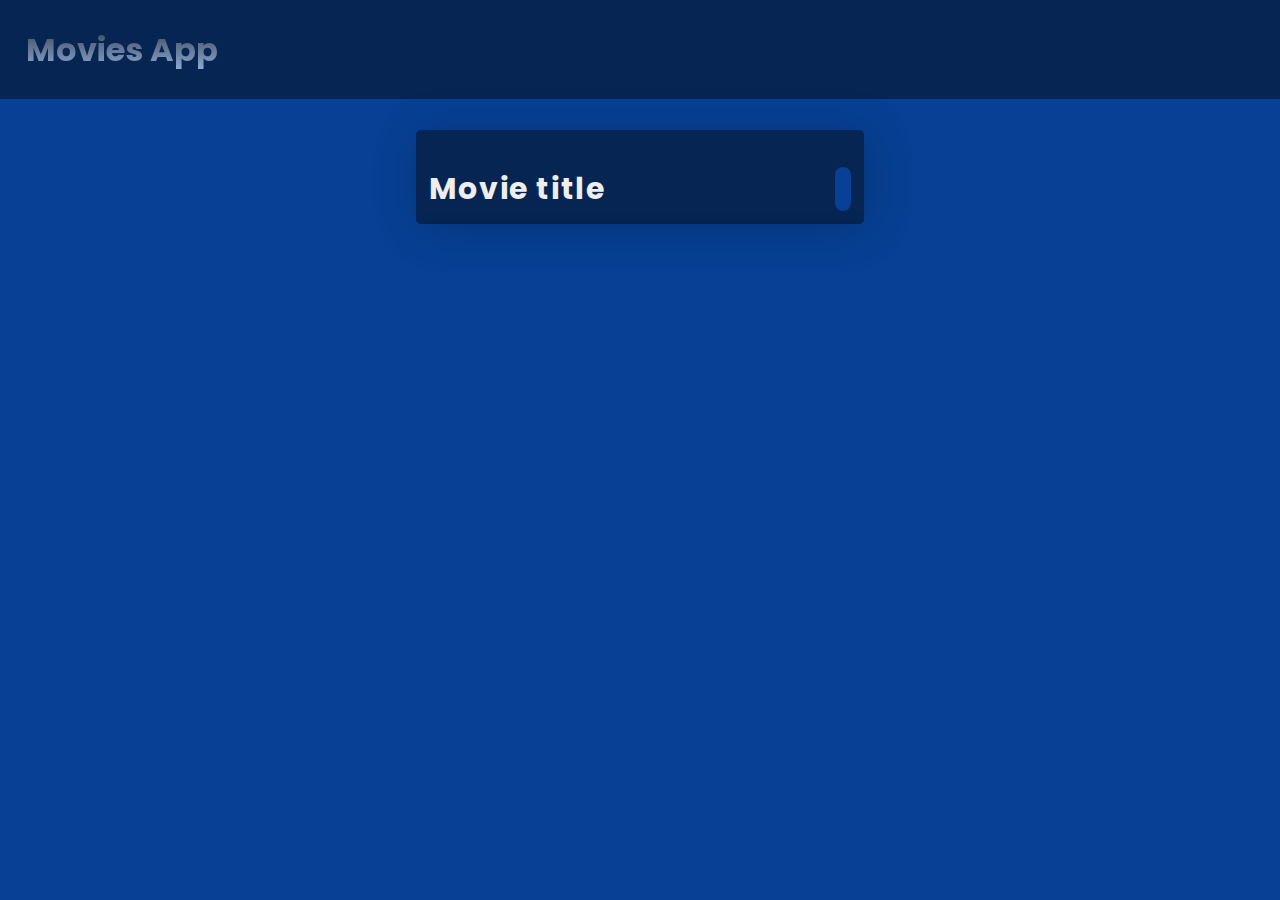
==== index.html @ a8827f7c "Rename index .html to index.html" ====
<!DOCTYPE html>
<html lang="en">
<head>
    <meta charset="UTF-8">
    <meta http-equiv="X-UA-Compatible" content="IE=edge">
    <meta name="viewport" content="width=device-width, initial-scale=1.0">
    <link rel="stylesheet" href="style.css">
    <title>Movies App</title>
</head>
<body>
    <header>
        <a href="" class="logo">Movies App</a>
    </header>
    <main id="main">
        <div class="movie">
            <img src="" alt="" class="movie-img">
            <div class="movie-info">
                <h3>Movie title </h3>
                <span class="green"></span>
            </div>
            <div class="overview">
                <h3 class="overview">
                    Lorem ipsum dolor sit amet, consectetur adipisicing elit. Doloribus nesciunt dolores rem obcaecati iste debitis temporibus alias explicabo labore nulla.
                </h3>
            </div>
        </div>
        
    </main>

    <!-- a548bbc49aa8619f2f66ffc709447d50 -->
    <!-- https://api.themoviedb.org/3/movie/550?api_key=a548bbc49aa8619f2f66ffc709447d50 -->
    <!-- eyJhbGciOiJIUzI1NiJ9.eyJhdWQiOiJhNTQ4YmJjNDlhYTg2MTlmMmY2NmZmYzcwOTQ0N2Q1MCIsInN1YiI6IjYzN2Q0YmY5N2Q0MWFhMDBkZWQ4NjhjNyIsInNjb3BlcyI6WyJhcGlfcmVhZCJdLCJ2ZXJzaW9uIjoxfQ.hUfoxlT4k6gJS42b8-e-phX2fzndmkhb0nacwsXPm74 -->
    

    <script src="script.js"></script>
</body>
</html>
---- style.css ----
/* Style your project here*/
/* Style your project here*/
@import url('https://fonts.googleapis.com/css2?family=Freehand&family=Kaushan+Script&family=Poppins:ital,wght@1,200&family=Roboto:wght@400;700&family=Smooch&display=swap');

:root {
    --primary_color: #074094;
    --secondary_color: #062552;
}

* {
    margin: 0;
    padding: 0;
    box-sizing: border-box;
}

body {
    background-color: var(--primary_color);
    font-family: 'Poppins', sans-serif;
    margin: 0;
}

header {
    background-color: var(--secondary_color);
    display: flex;
    justify-content: space-between;
    padding: 1.6rem;
}

.logo {
    font-size: 2rem;
    background: -webkit-linear-gradient(#374151, #94b2e0);
    -webkit-background-clip: text;
    background-clip: text;
    -webkit-text-fill-color: transparent;
    font-weight: bold;
}

.search {
    background-color: transparent;
    border: 0.2rem solid #64748b;
    border-radius: 5rem;
    font-family: inherit;
    padding: 0.5rem 1rem;

}

.search:focus {
    outline: none;
    background-color: var(--primary_color);
    color: #fff;
}

#main {
    display: flex;
    flex-wrap: wrap;
    justify-content: space-evenly;
}

.movie {
    width: 28rem;
    margin: 1.9rem;
    background-color: var(--secondary_color);
    box-shadow: 0.2rem 0.2rem 3rem 0 rgba(0, 0, 0, 0.2);
    border-radius: 0.3rem;
    overflow: hidden;
    position: relative;
}

.movie-img {
    width: 100%;
}

.movie-info {
    display: flex;
    justify-content: space-between;
    padding: 0.8rem;
    letter-spacing: 0.1rem;
    font-size: 1.6rem;
}

.movie-info h3 {
    color: #eee;
}

.movie-info span {
    background-color: var(--primary_color);
    padding: 0.5rem 0.5rem 0.5rem 0.5rem;
    border-radius: 0.5rem;
    font-weight: bold;
}

.movie-info span.green {
    color: lightgreen;
}

.movie-info span.red {
    color: crimson;
}

.movie-info span.orange {
    color: orange;
}

.overview {
    background-color: white;
    padding: 0.8em 0.8em;
    position: absolute;
    left: 0;
    right: 0;
    bottom: 0;
    max-width: 100%;
    transform: translateY(101%);
    font-size: 1.8rem;
    color: #a8a29e;
    transition: all 0.2s ease;
    box-shadow: 0.2rem 0.2rem 1rem rgba(0, 0, 0, 0.2)
}

.overview:hover {
    transform: translateY(0);
}


/* Responsive */
@media only screen and (max-width: 700px) {
    header {
        display: flex;
        flex-direction: column;
        flex-wrap: wrap;
        justify-content: center;
        align-items: center;
    }

    .movie {
        width: 40%;
        background-color: var(--secondary_color);
        box-shadow: 0.2rem 0.2rem 3rem 0 rgba(0, 0, 0, 0.2);
        border-radius: 0.3rem;
        overflow: hidden;
        position: relative;
    }
}

@media only screen and (max-width: 500px) {
    header {
        display: flex;
        flex-direction: column;
        flex-wrap: wrap;
        justify-content: center;
        align-items: center;
    }

    .movie {
        width: 100%;
        background-color: var(--secondary_color);
        box-shadow: 0.2rem 0.2rem 3rem 0 rgba(0, 0, 0, 0.2);
        border-radius: 0.3rem;
        overflow: hidden;
        position: relative;
    }
}
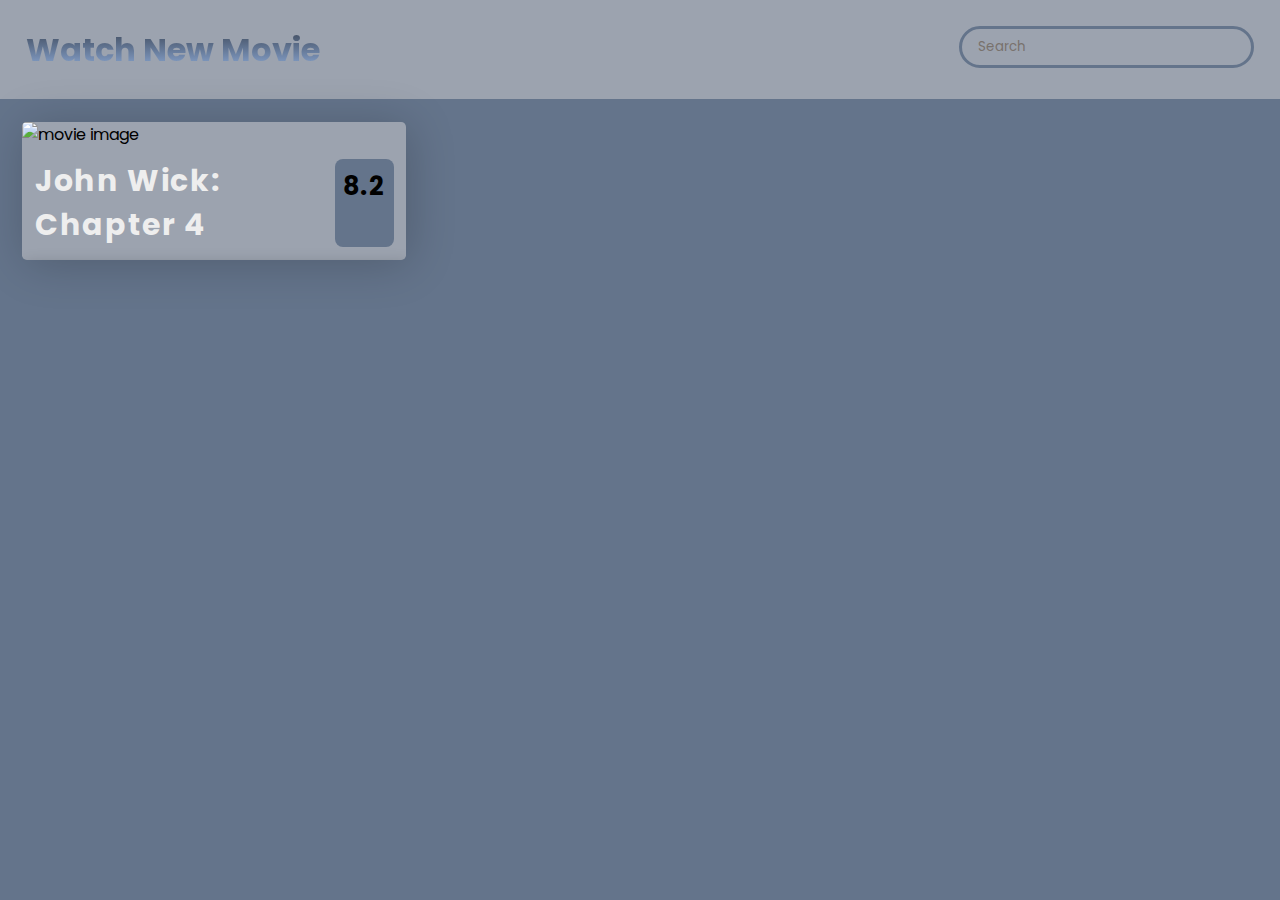
==== commit 583cce0c: "editied code to make functioning search bar" ====
--- a/index.html
+++ b/index.html
@@ -1,37 +1,40 @@
 <!DOCTYPE html>
 <html lang="en">
+
 <head>
-    <meta charset="UTF-8">
-    <meta http-equiv="X-UA-Compatible" content="IE=edge">
-    <meta name="viewport" content="width=device-width, initial-scale=1.0">
-    <link rel="stylesheet" href="style.css">
+    <meta charset="UTF-8" />
+    <meta http-equiv="X-UA-Compatible" content="IE=edge" />
+    <meta name="viewport" content="width=device-width, initial-scale=1.0" />
+    <link rel="stylesheet" href="style.css" />
+
+
     <title>Movies App</title>
 </head>
+
 <body>
+    <!-- Start writing your code here -->
     <header>
-        <a href="" class="logo">Movies App</a>
+        <a href="#" class="logo">Watch New Movie</a>
+    <form id="search_form">
+        <input type="text" id="search" class="search" placeholder="Search" />
+    </form>
     </header>
+    
     <main id="main">
         <div class="movie">
-            <img src="" alt="" class="movie-img">
-            <div class="movie-info">
-                <h3>Movie title </h3>
-                <span class="green"></span>
-            </div>
-            <div class="overview">
-                <h3 class="overview">
-                    Lorem ipsum dolor sit amet, consectetur adipisicing elit. Doloribus nesciunt dolores rem obcaecati iste debitis temporibus alias explicabo labore nulla.
-                </h3>
-            </div>
+        
+        <img src="https://www.themoviedb.org/t/p/original/vZloFAK7NmvMGKE7VkF5UHaz0I.jpg" alt="movie image"
+            class="movie-img" />
+        <div class="movie-info">
+            <h3>John Wick: Chapter 4</h3>
+            <span class=".green">8.2</span>
         </div>
-        
+        <div class="overview">
+            <h3 class="overview">With the price on his head ever increasing, John Wick uncovers a path to defeating The High Table. But before he can earn his freedom, Wick must face off against a new enemy with powerful alliances across the globe and forces that turn old friends into foes.</h3>
+        </div>
+        </div>
     </main>
+        <script src="script.js"></script>
+</body>
 
-    <!-- a548bbc49aa8619f2f66ffc709447d50 -->
-    <!-- https://api.themoviedb.org/3/movie/550?api_key=a548bbc49aa8619f2f66ffc709447d50 -->
-    <!-- eyJhbGciOiJIUzI1NiJ9.eyJhdWQiOiJhNTQ4YmJjNDlhYTg2MTlmMmY2NmZmYzcwOTQ0N2Q1MCIsInN1YiI6IjYzN2Q0YmY5N2Q0MWFhMDBkZWQ4NjhjNyIsInNjb3BlcyI6WyJhcGlfcmVhZCJdLCJ2ZXJzaW9uIjoxfQ.hUfoxlT4k6gJS42b8-e-phX2fzndmkhb0nacwsXPm74 -->
-    
-
-    <script src="script.js"></script>
-</body>
-</html>
+</html>--- a/style.css
+++ b/style.css
@@ -1,10 +1,10 @@
 /* Style your project here*/
-/* Style your project here*/
+
 @import url('https://fonts.googleapis.com/css2?family=Freehand&family=Kaushan+Script&family=Poppins:ital,wght@1,200&family=Roboto:wght@400;700&family=Smooch&display=swap');
 
 :root {
-    --primary_color: #074094;
-    --secondary_color: #062552;
+    --primary_color: #64748b;
+    --secondary_color: #9ca3af;
 }
 
 * {
@@ -30,7 +30,6 @@
     font-size: 2rem;
     background: -webkit-linear-gradient(#374151, #94b2e0);
     -webkit-background-clip: text;
-    background-clip: text;
     -webkit-text-fill-color: transparent;
     font-weight: bold;
 }
@@ -41,7 +40,10 @@
     border-radius: 5rem;
     font-family: inherit;
     padding: 0.5rem 1rem;
+}
 
+.search::placeholder {
+    color: #78716c;
 }
 
 .search:focus {
@@ -53,12 +55,11 @@
 #main {
     display: flex;
     flex-wrap: wrap;
-    justify-content: space-evenly;
 }
 
 .movie {
-    width: 28rem;
-    margin: 1.9rem;
+    width: 24rem;
+    margin: 1.4rem;
     background-color: var(--secondary_color);
     box-shadow: 0.2rem 0.2rem 3rem 0 rgba(0, 0, 0, 0.2);
     border-radius: 0.3rem;
@@ -84,7 +85,7 @@
 
 .movie-info span {
     background-color: var(--primary_color);
-    padding: 0.5rem 0.5rem 0.5rem 0.5rem;
+    padding: 0.5rem 0.5rem 0.5rem;
     border-radius: 0.5rem;
     font-weight: bold;
 }
@@ -113,15 +114,9 @@
     font-size: 1.8rem;
     color: #a8a29e;
     transition: all 0.2s ease;
-    box-shadow: 0.2rem 0.2rem 1rem rgba(0, 0, 0, 0.2)
+    box-shadow: 0.2rem 0.2rem 1rem rgba(0, 0, 0, 0.2);
+    /* transform: translateY(0); */
 }
-
-.overview:hover {
-    transform: translateY(0);
-}
-
-
-/* Responsive */
 @media only screen and (max-width: 700px) {
     header {
         display: flex;
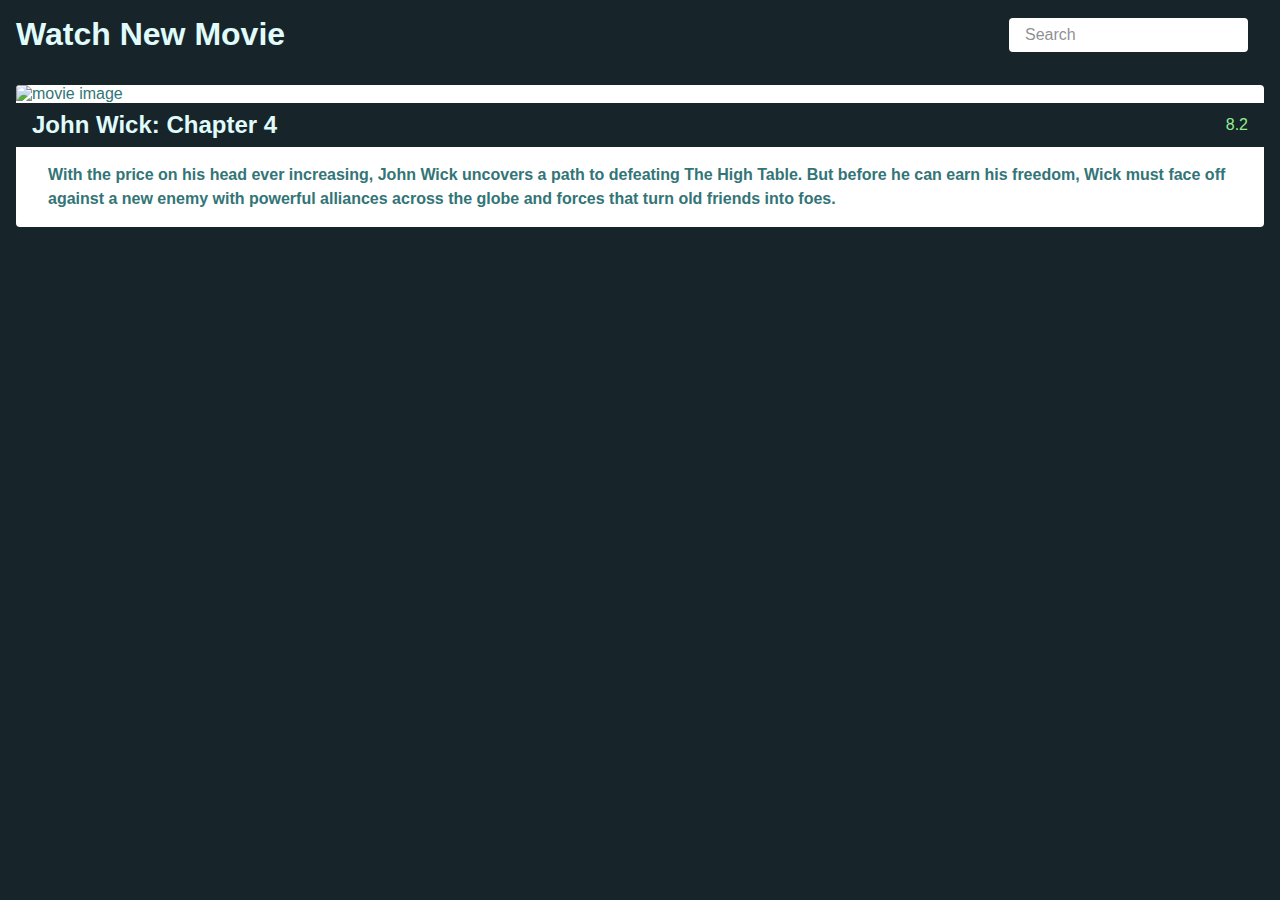
==== commit 7d2f4748: "optimized html code" ====
--- a/index.html
+++ b/index.html
@@ -1,40 +1,50 @@
 <!DOCTYPE html>
 <html lang="en">
+  <head>
+    <!-- Set the character encoding to UTF-8 -->
+    <meta charset="UTF-8" />
+    <!-- Use the latest version of Internet Explorer for rendering -->
+    <meta http-equiv="X-UA-Compatible" content="IE=edge" />
+    <!-- Make the web page responsive to different screen sizes -->
+    <meta name="viewport" content="width=device-width, initial-scale=1.0" />
+    <!-- Link to the CSS stylesheet -->
+    <link rel="stylesheet" href="style.css" />
+    <!-- Set the title of the web page -->
+    <title>Movies App</title>
+  </head>
+  <body>
+    <!-- Start of the header section -->
+    <header>
+      <!-- Add a logo with a link to the home page -->
+      <a href="#" class="logo">Watch New Movie</a>
+      <!-- Add a search form -->
+      <form id="search_form">
+        <input type="text" id="search" class="search" placeholder="Search" />
+      </form>
+    </header>
+    <!-- End of the header section -->
 
-<head>
-    <meta charset="UTF-8" />
-    <meta http-equiv="X-UA-Compatible" content="IE=edge" />
-    <meta name="viewport" content="width=device-width, initial-scale=1.0" />
-    <link rel="stylesheet" href="style.css" />
+    <!-- Start of the main section -->
+    <main id="main">
+      <!-- Add a movie card -->
+      <div class="movie">
+        <!-- Add the movie image -->
+        <img src="https://www.themoviedb.org/t/p/original/vZloFAK7NmvMGKE7VkF5UHaz0I.jpg" alt="movie image" class="movie-img" />
+        <!-- Add the movie info -->
+        <div class="movie-info">
+          <h3>John Wick: Chapter 4</h3>
+          <span class="green">8.2</span>
+        </div>
+        <!-- Add the movie overview -->
+        <div class="overview">
+          <h3 class="overview">With the price on his head ever increasing, John Wick uncovers a path to defeating The High Table. But before he can earn his freedom, Wick must face off against a new enemy with powerful alliances across the globe and forces that turn old friends into foes.</h3>
+        </div>
+      </div>
+      <!-- End of the movie card -->
+    </main>
+    <!-- End of the main section -->
 
-
-    <title>Movies App</title>
-</head>
-
-<body>
-    <!-- Start writing your code here -->
-    <header>
-        <a href="#" class="logo">Watch New Movie</a>
-    <form id="search_form">
-        <input type="text" id="search" class="search" placeholder="Search" />
-    </form>
-    </header>
-    
-    <main id="main">
-        <div class="movie">
-        
-        <img src="https://www.themoviedb.org/t/p/original/vZloFAK7NmvMGKE7VkF5UHaz0I.jpg" alt="movie image"
-            class="movie-img" />
-        <div class="movie-info">
-            <h3>John Wick: Chapter 4</h3>
-            <span class=".green">8.2</span>
-        </div>
-        <div class="overview">
-            <h3 class="overview">With the price on his head ever increasing, John Wick uncovers a path to defeating The High Table. But before he can earn his freedom, Wick must face off against a new enemy with powerful alliances across the globe and forces that turn old friends into foes.</h3>
-        </div>
-        </div>
-    </main>
-        <script src="script.js"></script>
-</body>
-
-</html>+    <!-- Add a link to the JavaScript file -->
+    <script src="script.js"></script>
+  </body>
+</html>
--- a/style.css
+++ b/style.css
@@ -1,156 +1,118 @@
-/* Style your project here*/
+:root {
+    --primary-color: #17252A;
+    --secondary-color: #E0FBFC;
+  }
 
-@import url('https://fonts.googleapis.com/css2?family=Freehand&family=Kaushan+Script&family=Poppins:ital,wght@1,200&family=Roboto:wght@400;700&family=Smooch&display=swap');
-
-:root {
-    --primary_color: #64748b;
-    --secondary_color: #9ca3af;
-}
-
-* {
+  body {
     margin: 0;
     padding: 0;
-    box-sizing: border-box;
-}
-
-body {
-    background-color: var(--primary_color);
-    font-family: 'Poppins', sans-serif;
-    margin: 0;
-}
-
-header {
-    background-color: var(--secondary_color);
+    font-family: Arial, sans-serif;
+    background-color: var(--primary-color);
+    color: #337577;
+  }
+  
+  header {
+    display: flex;
+    align-items: center;
+    justify-content: space-between;
+    padding: 1rem;
+  }
+  
+  .logo {
+    font-size: 2rem;
+    font-weight: bold;
+    color: var(--secondary-color);
+    text-decoration: none;
+  }
+  
+  .logo:hover {
+    color: #fff;
+  }
+  
+  .search {
+    padding: 0.5rem 1rem;
+    border: none;
+    border-radius: 0.25rem;
+    background-color: #fff;
+    color: var(--primary-color);
+    font-size: 1rem;
+    margin-right: 1rem;
+  }
+  
+  .search::placeholder {
+    color: var(--primary-color);
+    opacity: 0.5;
+  }
+  
+  .search:focus {
+    outline: none;
+  }
+  
+  #main {
+    display: grid;
+    grid-template-columns: repeat(auto-fit, minmax(300px, 1fr));
+    grid-gap: 1rem;
+    padding: 1rem;
+  }
+  
+  .movie {
+    background-color: #fff;
+    border-radius: 0.25rem;
+    overflow: hidden;
+  }
+  
+  .movie-img {
+    width: 100%;
+    height: auto;
+  }
+  
+  .movie-info {
     display: flex;
     justify-content: space-between;
-    padding: 1.6rem;
-}
-
-.logo {
+    align-items: center;
+    padding: 0.5rem 1rem;
+    background-color: var(--primary-color);
+    color: var(--secondary-color);
+  }
+  
+  .movie-info h3 {
+    margin: 0;
+    font-size: 1.5rem;
+  }
+  
+  .movie-info span.green {
+    color: lightgreen;
+  }
+  
+  .movie-info span.red {
+    color: crimson;
+  }
+  
+  .movie-info span.orange {
+    color: orange;
+  }
+  
+  .overview {
+    padding: 0.5rem 1rem;
+  }
+  
+  .overview h3 {
+    margin: 0;
+    font-size: 1rem;
+    line-height: 1.5;
+  }
+  
+  .errorHandle {
+    display: flex;
+    justify-content: center;
+    align-items: center;
+    height: calc(100vh - 80px);
+  }
+  
+  .errorHandle h1 {
     font-size: 2rem;
-    background: -webkit-linear-gradient(#374151, #94b2e0);
-    -webkit-background-clip: text;
-    -webkit-text-fill-color: transparent;
     font-weight: bold;
-}
-
-.search {
-    background-color: transparent;
-    border: 0.2rem solid #64748b;
-    border-radius: 5rem;
-    font-family: inherit;
-    padding: 0.5rem 1rem;
-}
-
-.search::placeholder {
-    color: #78716c;
-}
-
-.search:focus {
-    outline: none;
-    background-color: var(--primary_color);
-    color: #fff;
-}
-
-#main {
-    display: flex;
-    flex-wrap: wrap;
-}
-
-.movie {
-    width: 24rem;
-    margin: 1.4rem;
-    background-color: var(--secondary_color);
-    box-shadow: 0.2rem 0.2rem 3rem 0 rgba(0, 0, 0, 0.2);
-    border-radius: 0.3rem;
-    overflow: hidden;
-    position: relative;
-}
-
-.movie-img {
-    width: 100%;
-}
-
-.movie-info {
-    display: flex;
-    justify-content: space-between;
-    padding: 0.8rem;
-    letter-spacing: 0.1rem;
-    font-size: 1.6rem;
-}
-
-.movie-info h3 {
-    color: #eee;
-}
-
-.movie-info span {
-    background-color: var(--primary_color);
-    padding: 0.5rem 0.5rem 0.5rem;
-    border-radius: 0.5rem;
-    font-weight: bold;
-}
-
-.movie-info span.green {
-    color: lightgreen;
-}
-
-.movie-info span.red {
-    color: crimson;
-}
-
-.movie-info span.orange {
-    color: orange;
-}
-
-.overview {
-    background-color: white;
-    padding: 0.8em 0.8em;
-    position: absolute;
-    left: 0;
-    right: 0;
-    bottom: 0;
-    max-width: 100%;
-    transform: translateY(101%);
-    font-size: 1.8rem;
-    color: #a8a29e;
-    transition: all 0.2s ease;
-    box-shadow: 0.2rem 0.2rem 1rem rgba(0, 0, 0, 0.2);
-    /* transform: translateY(0); */
-}
-@media only screen and (max-width: 700px) {
-    header {
-        display: flex;
-        flex-direction: column;
-        flex-wrap: wrap;
-        justify-content: center;
-        align-items: center;
-    }
-
-    .movie {
-        width: 40%;
-        background-color: var(--secondary_color);
-        box-shadow: 0.2rem 0.2rem 3rem 0 rgba(0, 0, 0, 0.2);
-        border-radius: 0.3rem;
-        overflow: hidden;
-        position: relative;
-    }
-}
-
-@media only screen and (max-width: 500px) {
-    header {
-        display: flex;
-        flex-direction: column;
-        flex-wrap: wrap;
-        justify-content: center;
-        align-items: center;
-    }
-
-    .movie {
-        width: 100%;
-        background-color: var(--secondary_color);
-        box-shadow: 0.2rem 0.2rem 3rem 0 rgba(0, 0, 0, 0.2);
-        border-radius: 0.3rem;
-        overflow: hidden;
-        position: relative;
-    }
-}+    text-align: center;
+    color: var(--primary-color);
+  }
+  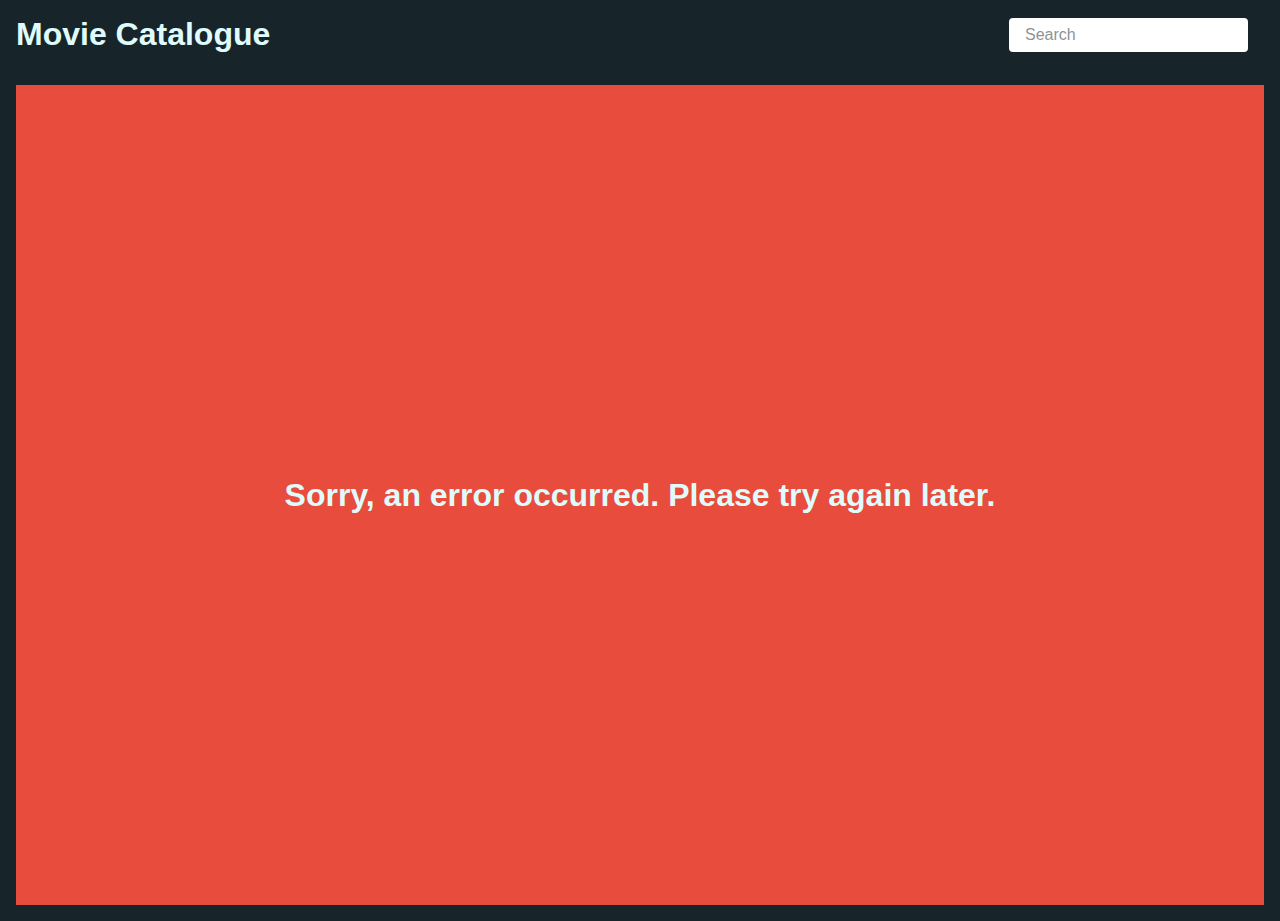
==== commit b83e07b6: "header edit" ====
--- a/index.html
+++ b/index.html
@@ -16,7 +16,7 @@
     <!-- Start of the header section -->
     <header>
       <!-- Add a logo with a link to the home page -->
-      <a href="#" class="logo">Watch New Movie</a>
+      <a href="#" class="logo">Movie Catalogue</a>
       <!-- Add a search form -->
       <form id="search_form">
         <input type="text" id="search" class="search" placeholder="Search" />
--- a/style.css
+++ b/style.css
@@ -1,118 +1,119 @@
 :root {
-    --primary-color: #17252A;
-    --secondary-color: #E0FBFC;
-  }
+  --primary-color: #17252A;
+  --secondary-color: #E0FBFC;
+  --error-color: #E74C3C;
+}
 
-  body {
-    margin: 0;
-    padding: 0;
-    font-family: Arial, sans-serif;
-    background-color: var(--primary-color);
-    color: #337577;
-  }
-  
-  header {
-    display: flex;
-    align-items: center;
-    justify-content: space-between;
-    padding: 1rem;
-  }
-  
-  .logo {
-    font-size: 2rem;
-    font-weight: bold;
-    color: var(--secondary-color);
-    text-decoration: none;
-  }
-  
-  .logo:hover {
-    color: #fff;
-  }
-  
-  .search {
-    padding: 0.5rem 1rem;
-    border: none;
-    border-radius: 0.25rem;
-    background-color: #fff;
-    color: var(--primary-color);
-    font-size: 1rem;
-    margin-right: 1rem;
-  }
-  
-  .search::placeholder {
-    color: var(--primary-color);
-    opacity: 0.5;
-  }
-  
-  .search:focus {
-    outline: none;
-  }
-  
-  #main {
-    display: grid;
-    grid-template-columns: repeat(auto-fit, minmax(300px, 1fr));
-    grid-gap: 1rem;
-    padding: 1rem;
-  }
-  
-  .movie {
-    background-color: #fff;
-    border-radius: 0.25rem;
-    overflow: hidden;
-  }
-  
-  .movie-img {
-    width: 100%;
-    height: auto;
-  }
-  
-  .movie-info {
-    display: flex;
-    justify-content: space-between;
-    align-items: center;
-    padding: 0.5rem 1rem;
-    background-color: var(--primary-color);
-    color: var(--secondary-color);
-  }
-  
-  .movie-info h3 {
-    margin: 0;
-    font-size: 1.5rem;
-  }
-  
-  .movie-info span.green {
-    color: lightgreen;
-  }
-  
-  .movie-info span.red {
-    color: crimson;
-  }
-  
-  .movie-info span.orange {
-    color: orange;
-  }
-  
-  .overview {
-    padding: 0.5rem 1rem;
-  }
-  
-  .overview h3 {
-    margin: 0;
-    font-size: 1rem;
-    line-height: 1.5;
-  }
-  
-  .errorHandle {
-    display: flex;
-    justify-content: center;
-    align-items: center;
-    height: calc(100vh - 80px);
-  }
-  
-  .errorHandle h1 {
-    font-size: 2rem;
-    font-weight: bold;
-    text-align: center;
-    color: var(--primary-color);
-  }
-  +body {
+  margin: 0;
+  padding: 0;
+  font-family: Arial, sans-serif;
+  background-color: var(--primary-color);
+  color: #337577;
+}
+
+header {
+  display: flex;
+  align-items: center;
+  justify-content: space-between;
+  padding: 1rem;
+}
+
+.logo {
+  font-size: 2rem;
+  font-weight: bold;
+  color: var(--secondary-color);
+  text-decoration: none;
+}
+
+.logo:hover {
+  color: #fff;
+}
+
+.search {
+  padding: 0.5rem 1rem;
+  border: none;
+  border-radius: 0.25rem;
+  background-color: #fff;
+  color: var(--primary-color);
+  font-size: 1rem;
+  margin-right: 1rem;
+}
+
+.search::placeholder {
+  color: var(--primary-color);
+  opacity: 0.5;
+}
+
+.search:focus {
+  outline: none;
+}
+
+#main {
+  display: grid;
+  grid-template-columns: repeat(auto-fit, minmax(300px, 1fr));
+  grid-gap: 1rem;
+  padding: 1rem;
+}
+
+.movie {
+  background-color: #fff;
+  border-radius: 0.25rem;
+  overflow: hidden;
+}
+
+.movie-img {
+  width: 100%;
+  height: auto;
+}
+
+.movie-info {
+  display: flex;
+  justify-content: space-between;
+  align-items: center;
+  padding: 0.5rem 1rem;
+  background-color: var(--primary-color);
+  color: var(--secondary-color);
+}
+
+.movie-info h3 {
+  margin: 0;
+  font-size: 1.5rem;
+}
+
+.movie-info span.green {
+  color: lightgreen;
+}
+
+.movie-info span.red {
+  color: crimson;
+}
+
+.movie-info span.orange {
+  color: orange;
+}
+
+.overview {
+  padding: 0.5rem 1rem;
+}
+
+.overview h3 {
+  margin: 0;
+  font-size: 1rem;
+  line-height: 1.5;
+}
+
+.errorHandle {
+  display: flex;
+  justify-content: center;
+  align-items: center;
+  height: calc(100vh - 80px);
+  background-color: var(--error-color);
+}
+
+.errorHandle h1 {
+  font-size: 2rem;
+  font-weight: bold;
+  text-align: center;
+  color: var(--secondary-color);
+}
